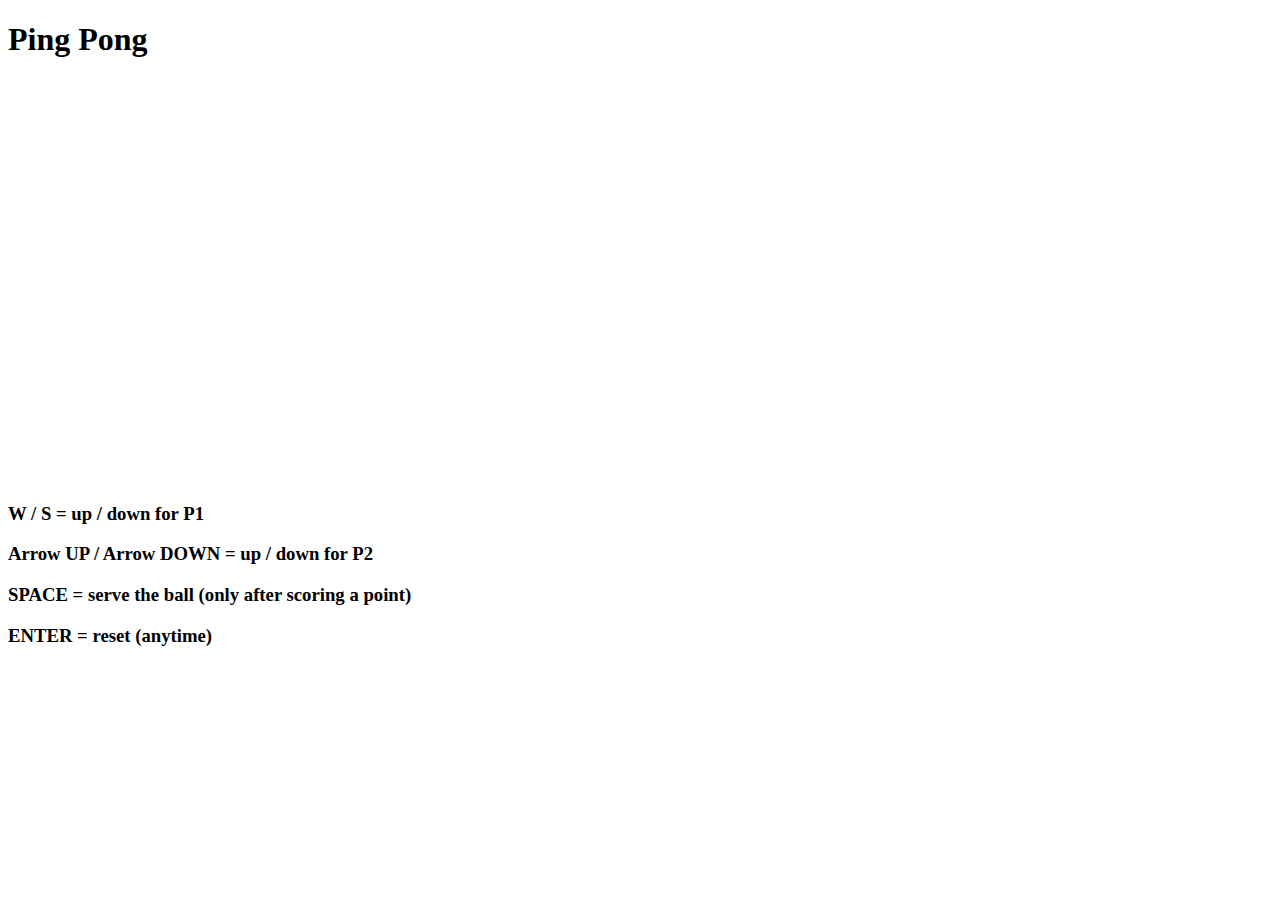
==== snippets/pong.html @ 56b5021b "Add files via upload" ====
<!DOCTYPE html>
<html lang="en-US">
	<head>
		<meta charset="utf-8">
		<link href="../styles/pong-style.css "rel="stylesheet">
		<title>PONG</title>
	</head>

	<body>
		<h1>Ping Pong</h1>
		<canvas id="canvas" width="600" height="400"></canvas>
		<script src="https://code.jquery.com/jquery-2.1.0.js"></script>
		<script src="../scripts/pong.js"></script>
		<h3>W / S = up / down for P1</h3>
		<h3>Arrow UP / Arrow DOWN = up / down for P2</h3>
		<h3>SPACE = serve the ball (only after scoring a point)</h2>
		<h3>ENTER = reset (anytime)</h2>
</html>
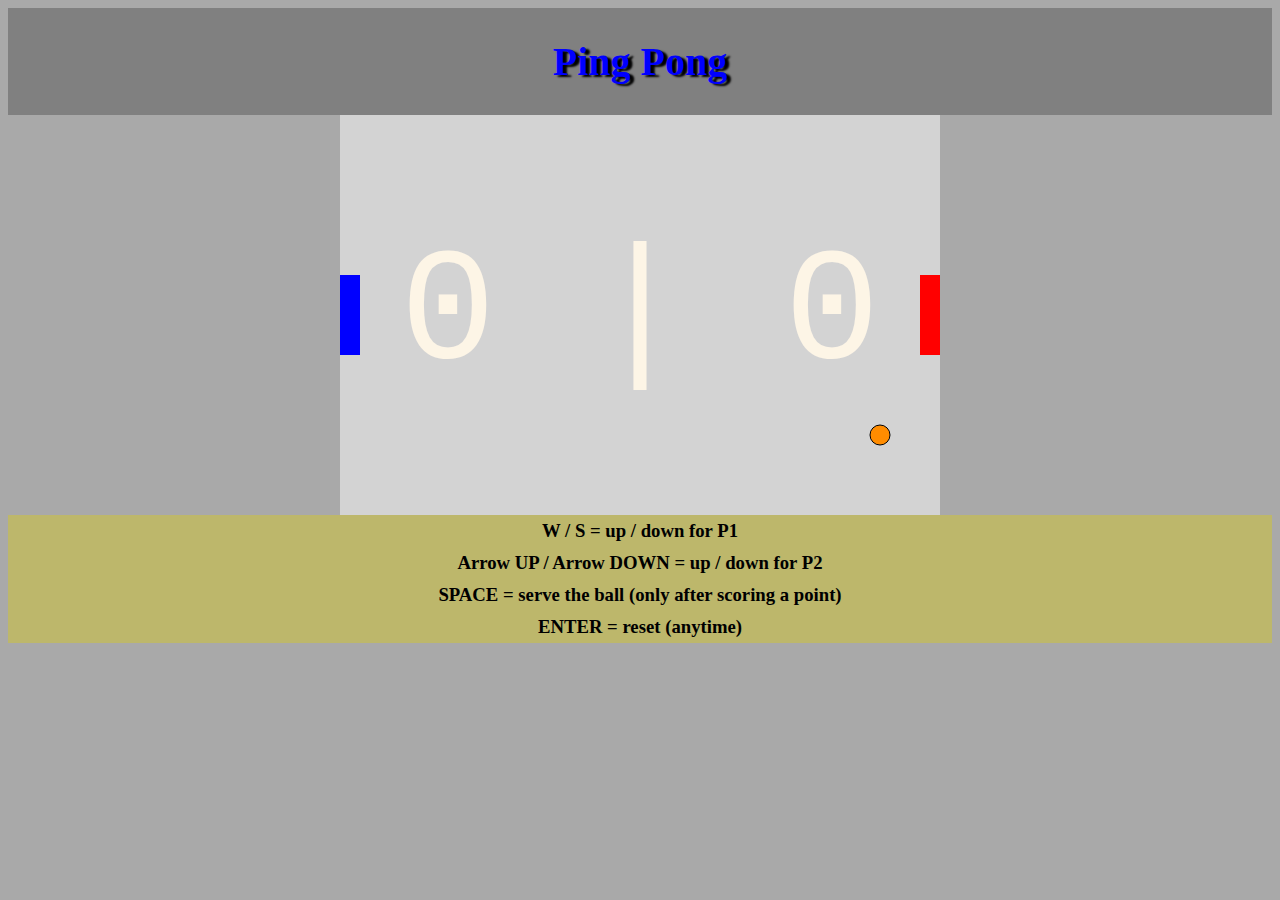
==== commit 1a2dd96c: "Update pong.html" ====
--- a/snippets/pong.html
+++ b/snippets/pong.html
@@ -15,4 +15,5 @@
 		<h3>Arrow UP / Arrow DOWN = up / down for P2</h3>
 		<h3>SPACE = serve the ball (only after scoring a point)</h2>
 		<h3>ENTER = reset (anytime)</h2>
-</html>+	</body>
+</html>
--- a/styles/pong-style.css
+++ b/styles/pong-style.css
@@ -0,0 +1,26 @@
+body {
+	background-color: #A9A9A9;
+}
+
+h1 {
+	text-align: center;
+	margin: 0;
+	padding: 30px;
+	font-size: 40px;
+	color: blue;
+	text-shadow: 4px 2px 2px black;
+	background-color: gray;
+}
+
+h3 {
+	text-align: center;
+	background-color: #BDB76B;
+	margin: 0px;
+	padding: 5px;
+}
+
+canvas {
+	background-color: #D3D3D3;
+	display: block;
+	margin: 0 auto;
+}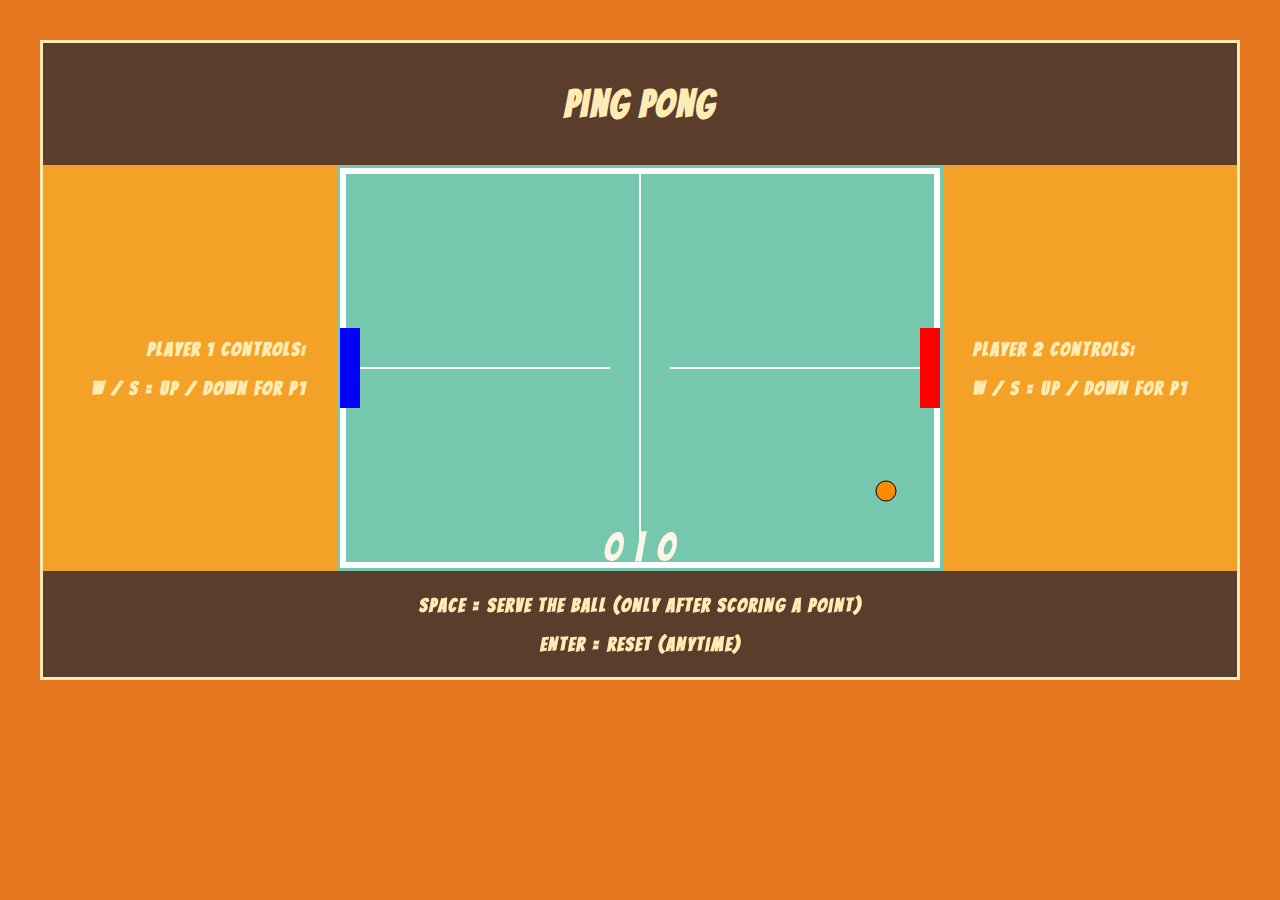
==== commit b8468df8: "Update pong.html" ====
--- a/snippets/pong.html
+++ b/snippets/pong.html
@@ -3,17 +3,39 @@
 	<head>
 		<meta charset="utf-8">
 		<link href="../styles/pong-style.css "rel="stylesheet">
+		<link href="https://fonts.googleapis.com/css?family=Bangers&display=swap" rel="stylesheet">
 		<title>PONG</title>
 	</head>
 
 	<body>
-		<h1>Ping Pong</h1>
-		<canvas id="canvas" width="600" height="400"></canvas>
+		<div class="grid-container">
+			<div class="header">
+				<h2>Ping Pong</h2>
+			</div>
+
+			<div class="left">
+				<span id="left-span">
+					<h3 class="text-right">Player 1 Controls:</h3>
+					<h3 class="text-right">W / S = up / down for P1</h3>
+				</span>
+			</div>
+			
+				<canvas class="middle" id="canvas" width="600" height="400"></canvas>		
+						
+			<div class="right">
+				<span id="right-span">
+					<h3 class="text-left">Player 2 Controls:</h3>
+					<h3 class="text-left">W / S = up / down for P1</h3>
+				</span>	
+			</div>
+
+			<div class="footer">
+				<h3>SPACE = serve the ball (only after scoring a point)</h3>
+				<h3>ENTER = reset (anytime)</h3>
+			</div>
+		</div>
+		
 		<script src="https://code.jquery.com/jquery-2.1.0.js"></script>
 		<script src="../scripts/pong.js"></script>
-		<h3>W / S = up / down for P1</h3>
-		<h3>Arrow UP / Arrow DOWN = up / down for P2</h3>
-		<h3>SPACE = serve the ball (only after scoring a point)</h2>
-		<h3>ENTER = reset (anytime)</h2>
 	</body>
 </html>
--- a/styles/pong-style.css
+++ b/styles/pong-style.css
@@ -1,26 +1,89 @@
-body {
-	background-color: #A9A9A9;
+* {
+	box-sizing: border-box;
+	color: #ffecb4;
 }
 
-h1 {
-	text-align: center;
-	margin: 0;
-	padding: 30px;
-	font-size: 40px;
-	color: blue;
-	text-shadow: 4px 2px 2px black;
-	background-color: gray;
-}
-
-h3 {
-	text-align: center;
-	background-color: #BDB76B;
-	margin: 0px;
-	padding: 5px;
+body {
+	font-family: 'Bangers', cursive;
+	letter-spacing: 2px;
+	background-color: #e5771e;
+	width: 1200px;
+	margin: 40px auto;
+	border-style: solid;
 }
 
 canvas {
-	background-color: #D3D3D3;
-	display: block;
-	margin: 0 auto;
+	background-color: #75c8ae;
+	color: #75c8ae;
+	border-style: solid;
+}
+
+#right-span {
+	margin: auto auto auto 10px;
+}
+
+#left-span {
+	margin: auto 10px auto auto;
+}
+
+.text-left {
+	text-align: left;
+}
+
+.text-right {
+	text-align: right;
+}
+
+.header {
+	grid-area: header;
+	background-color: #5a3d2b;
+	padding: 10px;
+	text-align: center;
+	font-size: 25px;
+}
+
+.grid-container {
+	display: grid;
+	grid-template-areas:
+		"header header header"
+		"left middle right"
+		"footer footer footer";
+	grid-template-columns: 1fr auto 1fr;
+}
+
+.left,
+.right {
+	background-color: #f4a127;
+}
+
+.left {
+	display: flex;
+	padding: 20px;
+}
+
+.middle {
+	grid-area: middle;
+}
+
+.right {
+	display: flex;
+	padding: 20px;
+}
+
+.footer {
+	grid-area: footer;
+	background-color: #5a3d2b;
+	padding: 5px;
+	text-align: center;
+}
+
+@media (max-width: 600px) {
+	.grid-container {
+		grid-template-areas:
+		"header header header header header header"
+		"left left left left left left"
+		"middle middle middle middle middle middle"
+		"right right right right right right"
+		"footer footer footer footer footer footer";
+	}
 }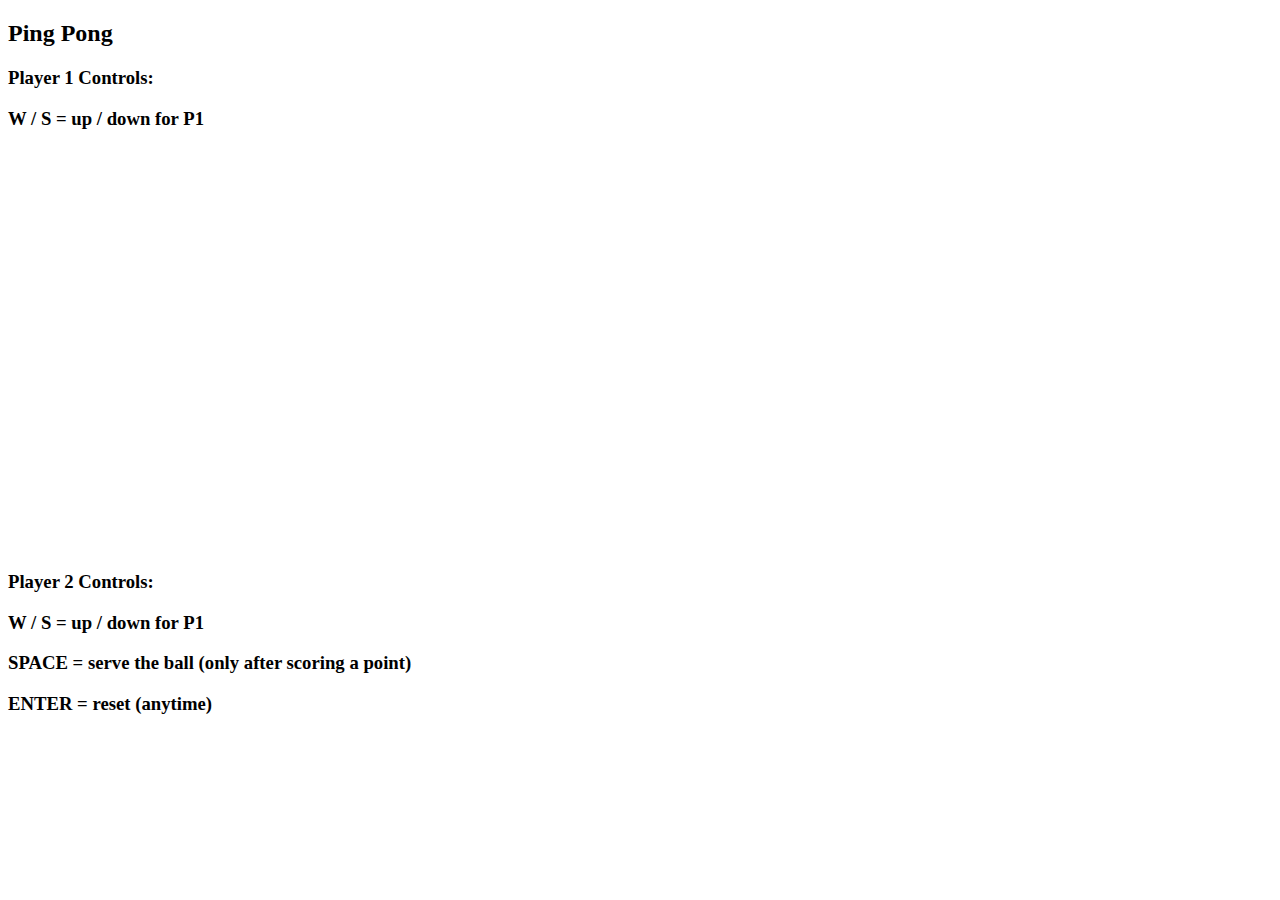
==== commit 56c24b65: "Add files via upload" ====
--- a/snippets/pong.html
+++ b/snippets/pong.html
@@ -2,8 +2,8 @@
 <html lang="en-US">
 	<head>
 		<meta charset="utf-8">
-		<link href="../styles/pong-style.css "rel="stylesheet">
 		<link href="https://fonts.googleapis.com/css?family=Bangers&display=swap" rel="stylesheet">
+		<link href="styles/pong-style.css" rel="stylesheet">
 		<title>PONG</title>
 	</head>
 
@@ -36,6 +36,6 @@
 		</div>
 		
 		<script src="https://code.jquery.com/jquery-2.1.0.js"></script>
-		<script src="../scripts/pong.js"></script>
+		<script src="scripts/pong.js"></script>
 	</body>
-</html>
+</html>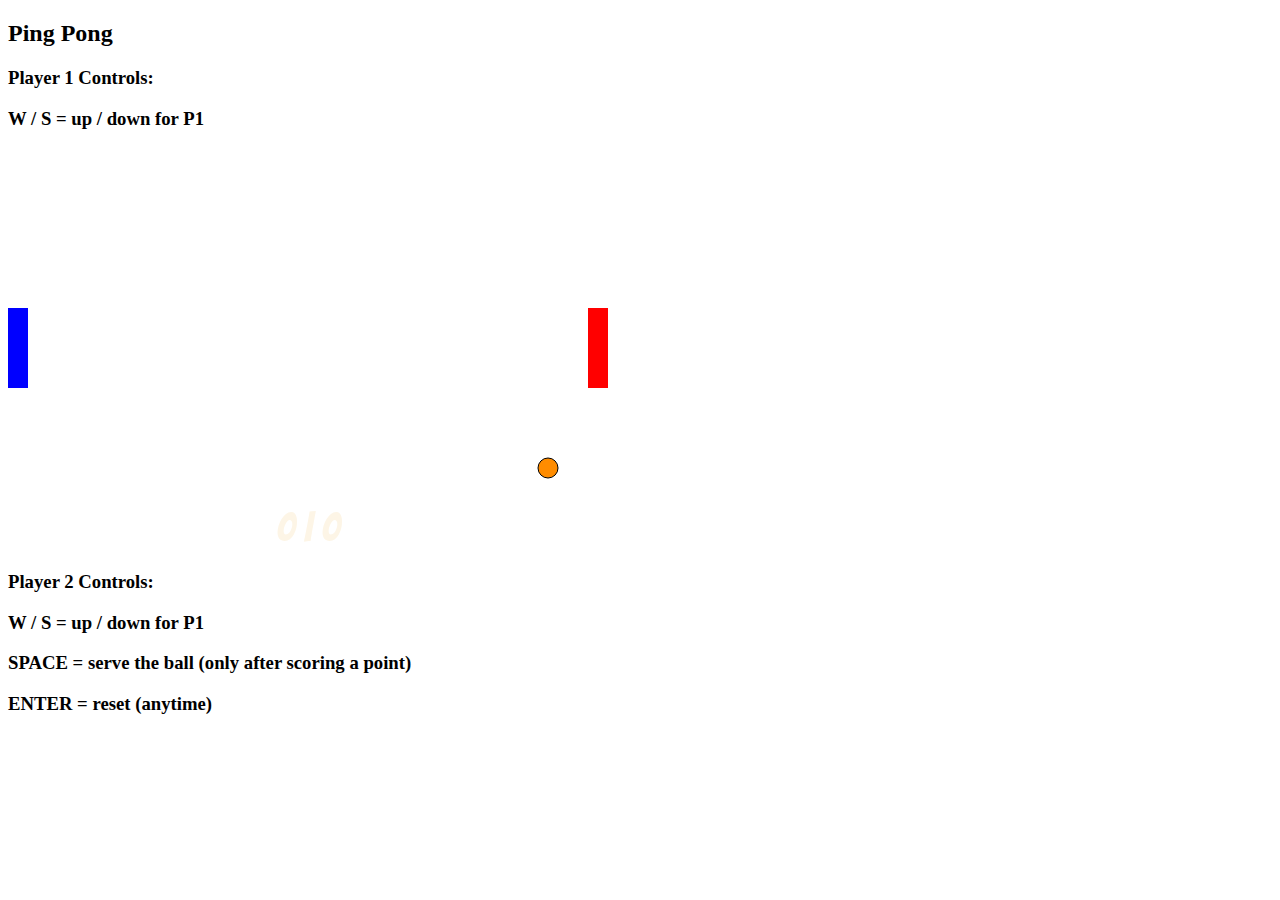
==== commit 385284b4: "Update pong.html" ====
--- a/snippets/pong.html
+++ b/snippets/pong.html
@@ -36,6 +36,6 @@
 		</div>
 		
 		<script src="https://code.jquery.com/jquery-2.1.0.js"></script>
-		<script src="scripts/pong.js"></script>
+		<script src="../scripts/pong.js"></script>
 	</body>
-</html>+</html>
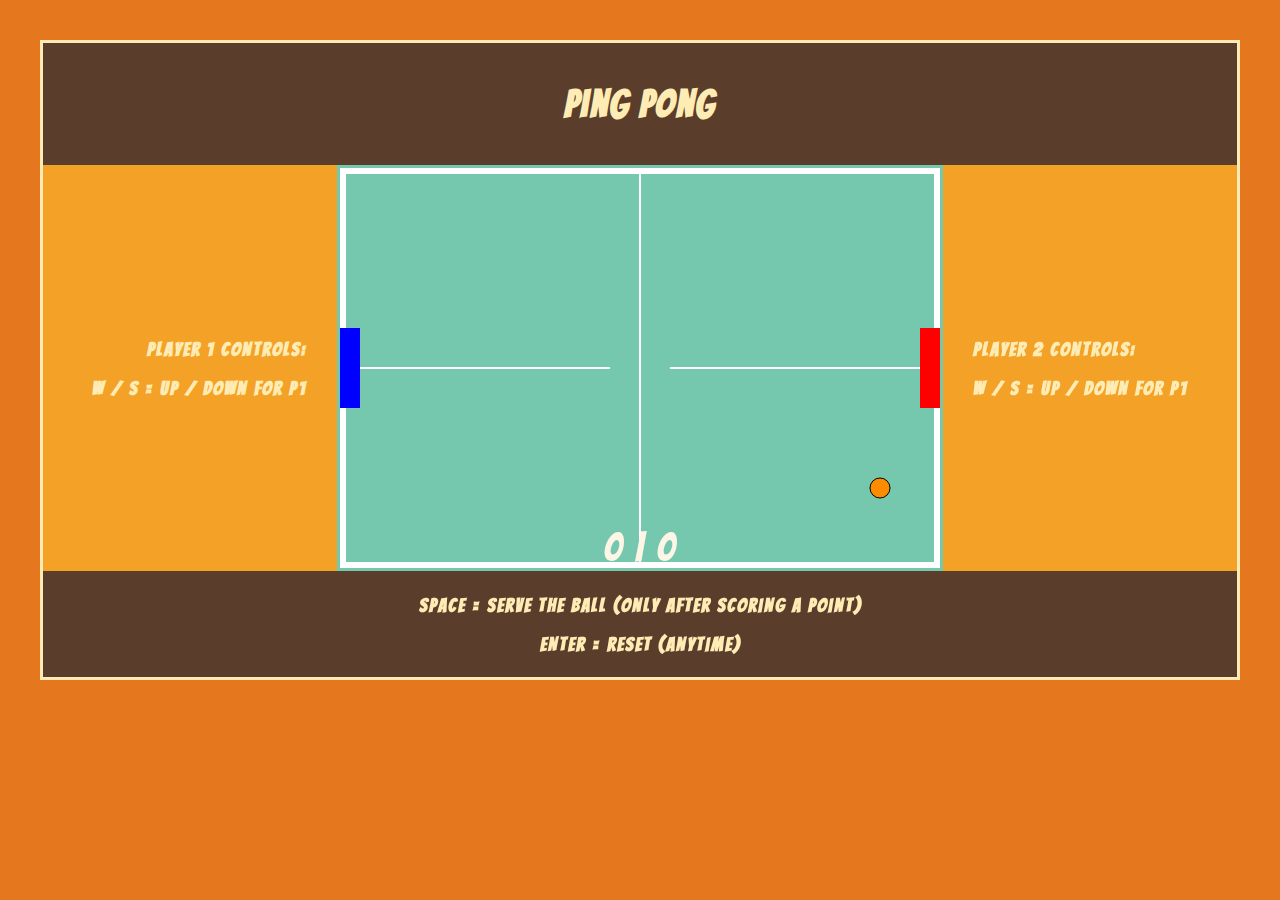
==== commit 379d3f95: "Update pong.html" ====
--- a/snippets/pong.html
+++ b/snippets/pong.html
@@ -3,7 +3,7 @@
 	<head>
 		<meta charset="utf-8">
 		<link href="https://fonts.googleapis.com/css?family=Bangers&display=swap" rel="stylesheet">
-		<link href="styles/pong-style.css" rel="stylesheet">
+		<link href="../styles/pong-style.css" rel="stylesheet">
 		<title>PONG</title>
 	</head>
 
--- a/styles/pong-style.css
+++ b/styles/pong-style.css
@@ -0,0 +1,89 @@
+* {
+	box-sizing: border-box;
+	color: #ffecb4;
+}
+
+body {
+	font-family: 'Bangers', cursive;
+	letter-spacing: 2px;
+	background-color: #e5771e;
+	width: 1200px;
+	margin: 40px auto;
+	border-style: solid;
+}
+
+canvas {
+	background-color: #75c8ae;
+	color: #75c8ae;
+	border-style: solid;
+}
+
+#right-span {
+	margin: auto auto auto 10px;
+}
+
+#left-span {
+	margin: auto 10px auto auto;
+}
+
+.text-left {
+	text-align: left;
+}
+
+.text-right {
+	text-align: right;
+}
+
+.header {
+	grid-area: header;
+	background-color: #5a3d2b;
+	padding: 10px;
+	text-align: center;
+	font-size: 25px;
+}
+
+.grid-container {
+	display: grid;
+	grid-template-areas:
+		"header header header"
+		"left middle right"
+		"footer footer footer";
+	grid-template-columns: 1fr auto 1fr;
+}
+
+.left,
+.right {
+	background-color: #f4a127;
+}
+
+.left {
+	display: flex;
+	padding: 20px;
+}
+
+.middle {
+	grid-area: middle;
+}
+
+.right {
+	display: flex;
+	padding: 20px;
+}
+
+.footer {
+	grid-area: footer;
+	background-color: #5a3d2b;
+	padding: 5px;
+	text-align: center;
+}
+
+@media (max-width: 600px) {
+	.grid-container {
+		grid-template-areas:
+		"header header header header header header"
+		"left left left left left left"
+		"middle middle middle middle middle middle"
+		"right right right right right right"
+		"footer footer footer footer footer footer";
+	}
+}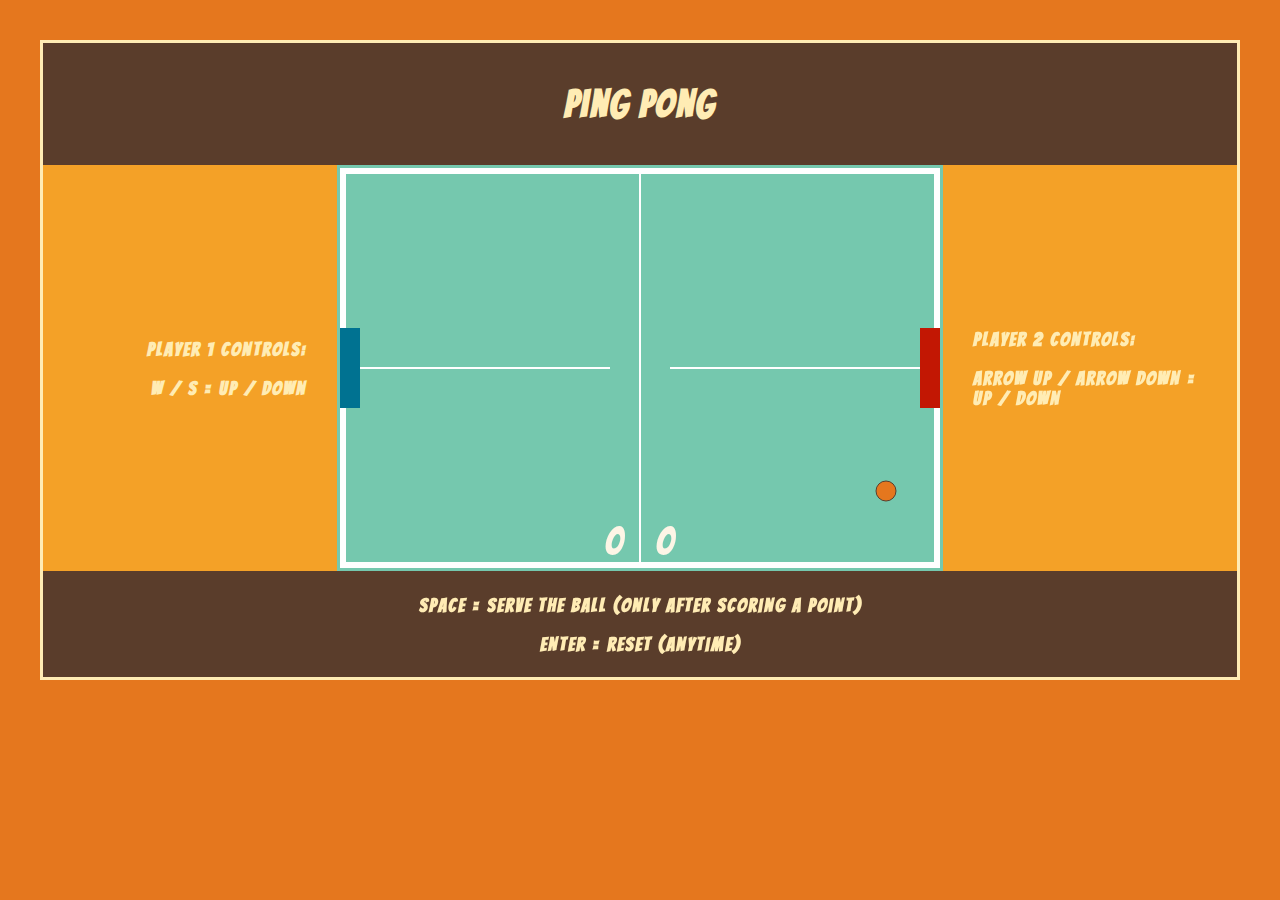
==== commit 56cd8e46: "Update pong.html" ====
--- a/snippets/pong.html
+++ b/snippets/pong.html
@@ -16,7 +16,7 @@
 			<div class="left">
 				<span id="left-span">
 					<h3 class="text-right">Player 1 Controls:</h3>
-					<h3 class="text-right">W / S = up / down for P1</h3>
+					<h3 class="text-right">W / S = up / down</h3>
 				</span>
 			</div>
 			
@@ -25,7 +25,7 @@
 			<div class="right">
 				<span id="right-span">
 					<h3 class="text-left">Player 2 Controls:</h3>
-					<h3 class="text-left">W / S = up / down for P1</h3>
+					<h3 class="text-left">ARROW UP / ARROW DOWN = up / down</h3>
 				</span>	
 			</div>
 
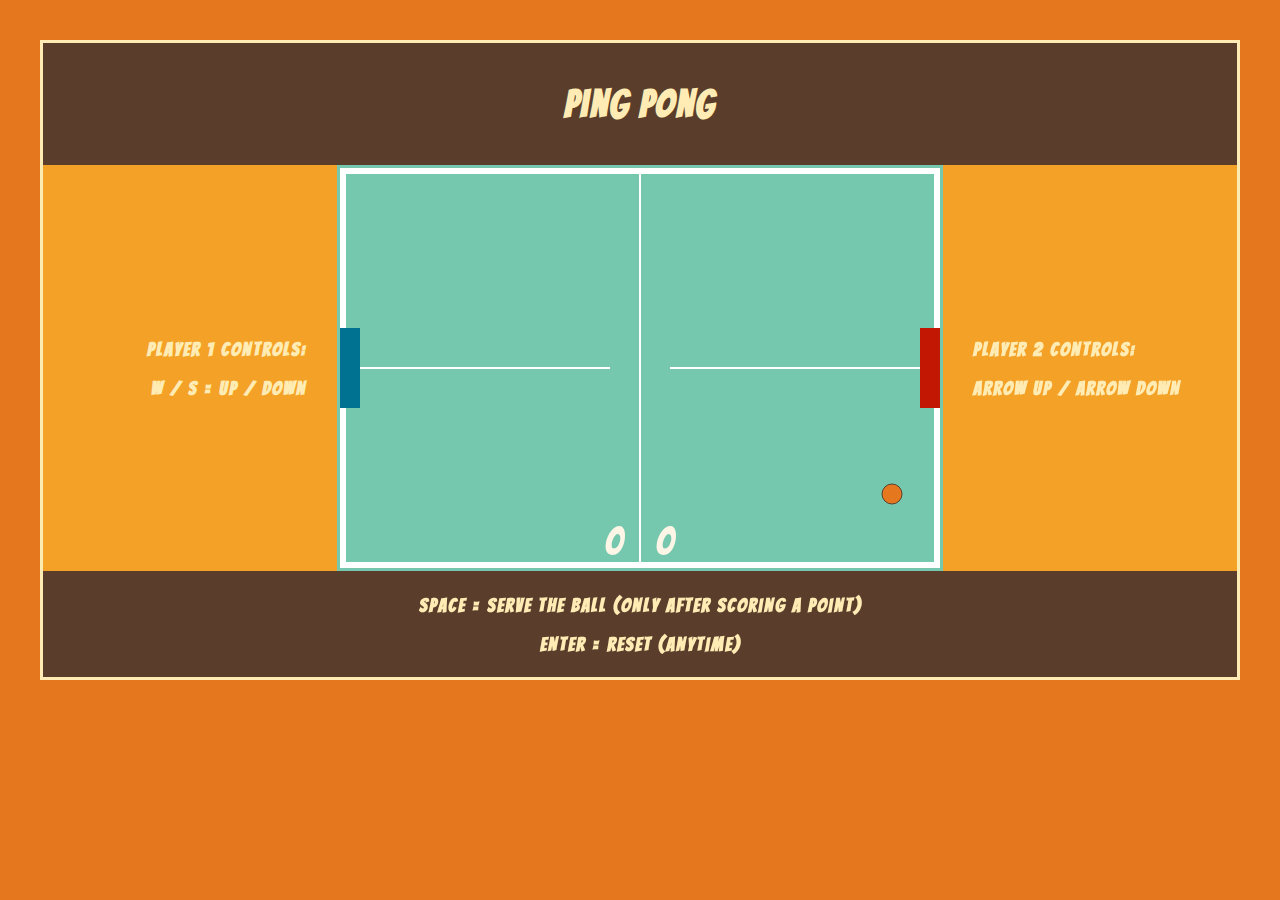
==== commit 8e10e9ee: "Update pong.html" ====
--- a/snippets/pong.html
+++ b/snippets/pong.html
@@ -25,7 +25,7 @@
 			<div class="right">
 				<span id="right-span">
 					<h3 class="text-left">Player 2 Controls:</h3>
-					<h3 class="text-left">ARROW UP / ARROW DOWN = up / down</h3>
+					<h3 class="text-left">ARROW UP / ARROW DOWN</h3>
 				</span>	
 			</div>
 
